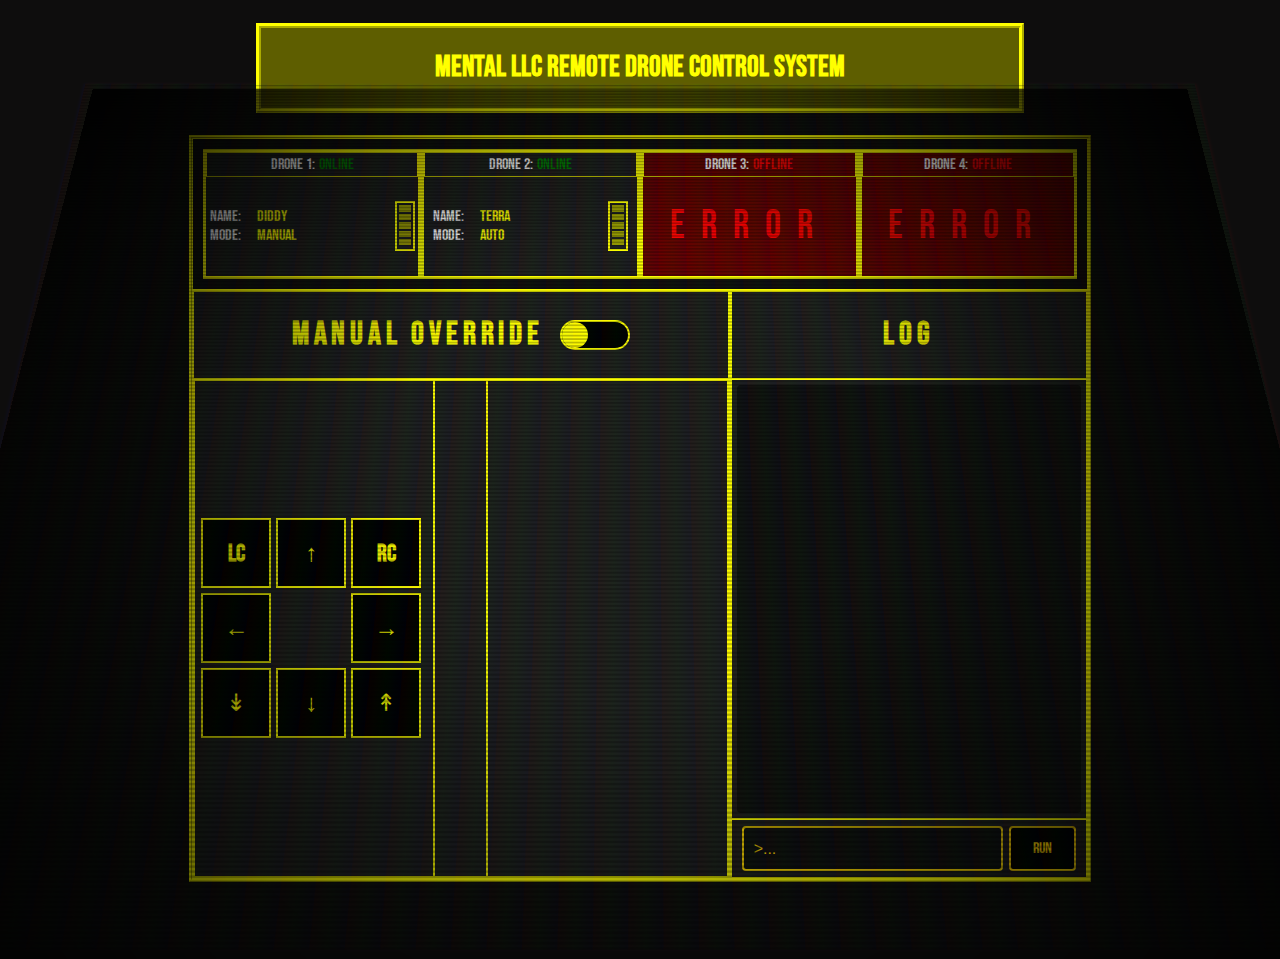
==== code/frontend/index.html @ a4b9ddc8 "added commands" ====
<!doctype html>
<html lang="en">
  <head>
    <meta charset="utf-8" />
    <link rel="preconnect" href="https://fonts.googleapis.com">
    <link rel="preconnect" href="https://fonts.gstatic.com" crossorigin>
    <link href="https://fonts.googleapis.com/css2?family=Bebas+Neue&display=swap" rel="stylesheet">    
    <meta name="viewport" content="width=device-width" />
    <title>Drone Control Interface</title>
    <link rel="stylesheet" href="styles.css">
  </head>
  <body>
    <div class="body-overlay"></div>
        <div id="Header" class="Header">
            <div id="logo" class="logo">
                <h1>MENTAL LLC REMOTE DRONE CONTROL SYSTEM</h1>      
            </div>
        </div>
        <main>
            <div id="droneSelect" class="droneSelect">
                <div id="droneCard1" class="droneCard">
                    <div id="droneStatusCard1" class="droneStatusCard">
                        <div id="droneNumber1" class="droneNumber">DRONE 1:</div> 
                        <div id="droneStatus1" class="droneStatus">ONLINE</div>
                    </div>
                    <div id="droneInfo1" class="droneInfo">
                        <div class="droneInfoSquare">
                            <div id="droneInformation1" class="droneInformation">
                                <div id="droneName1" class="droneName">
                                    <div id="droneNameTitle1" class="droneNameTitle">Name:</div>
                                    <div id="droneNameField1" class="droneNameField">DIDDY</div>
                                </div>
                                <div id="droneMode1" class="droneMode">
                                    <div id="droneModeTitle1" class="droneModeTitle">Mode:</div>
                                    <div id="droneModeField1" class="droneModeField">MANUAL</div>
                                </div>
                            </div>
                        </div>
                        <div class="battery">
                            <div class="battery-level">
                                <div class="division"></div>
                                <div class="division"></div>
                                <div class="division"></div>
                                <div class="division"></div>
                                <div class="division"></div>
                            </div>
                        </div>   
                    </div>
                </div>
                <div id="droneCard2" class="droneCard">
                    <div id="droneStatusCard2" class="droneStatusCard">
                        <div id="droneNumber2" class="droneNumber">DRONE 2:</div> 
                        <div id="droneStatus2" class="droneStatus">ONLINE</div>
                    </div>
                    <div id="droneInfo2" class="droneInfo">
                        <div class="droneInfoSquare">
                            <div id="droneName1" class="droneName">
                                <div id="droneNameTitle2" class="droneNameTitle">Name:</div>
                                <div id="droneNameField2" class="droneNameField">TERRA</div>
                            </div>
                            <div id="droneMode1" class="droneMode">
                                <div id="droneModeTitle2" class="droneModeTitle">Mode:</div>
                                <div id="droneModeField2" class="droneModeField">AUTO</div>
                            </div>
                        </div>
                        <div class="battery">
                            <div class="battery-level">
                                <div class="division"></div>
                                <div class="division"></div>
                                <div class="division"></div>
                                <div class="division"></div>
                                <div class="division"></div>
                            </div>
                        </div>   
                    </div>
                </div>
                <div id="droneCard3" class="droneCard">
                    <div id="droneStatusCard3" class="droneStatusCard">
                        <div id="droneNumber3" class="droneNumber">DRONE 3:</div> 
                        <div id="droneStatus3" class="droneStatus">OFFLINE</div>
                    </div>
                    <div id="droneInfo3" class="droneInfo">
                        <div id="droneInformation3" class="droneInformation">
                            <p class="flashing-text">ERROR</p>
                        </div>
                    </div>
                </div>
                <div id="droneCard4" class="droneCard">
                    <div id="droneStatusCard4" class="droneStatusCard">
                        <div id="droneNumber4" class="droneNumber">DRONE 4:</div> 
                        <div id="droneStatus4" class="droneStatus">OFFLINE</div>
                    </div>
                    <div id="droneInfo4" class="droneInfo">
                        <div id="droneInformation3" class="droneInformation">
                            <p class="flashing-text">ERROR</p>
                        </div>
                    </div>
                </div>
            </div>
            <div id="droneTable" class="droneTable">
                <div id="droneControlContainer" class="droneControlContainer">
                    <div id="droneControlSwitchContainer" class="droneControlSwitchContainer">
                        <h1>MANUAL OVERRIDE</h1>
                        <div class="toggle-container">
                            <input type="checkbox" id="toggle" class="toggle-checkbox">
                            <label for="toggle" class="toggle-label"></label>
                        </div>
                    </div>
                    <div id="droneManualControlContainer" class="droneManualControlContainer">
                        <div id="manualControls" class="manualControls">
                            <div class="control-panel">
                                <div class="button click" id="left-click">LC</div>
                                <div class="button arrow" id="up">↑</div>
                                <div class="button click" id="right-click">RC</div>
                                <div class="button arrow" id="left">←</div>
                                <div class="empty space"></div>
                                <div class="button arrow" id="right">→</div>
                                <div class="button arrow-level" id="level-down">↡</div>
                                <div class="button arrow" id="down">↓</div>
                                <div class="button arrow-level" id="level-up">↟</div>
                                
                                <script src="droneControl.js"></script>
                            </div>
                        </div>
                        <div id="droneModuleSelect" class="droneModuleSelect"></div>
                        <div id="droneModuleView" class="droneModuleView"></div>
                    </div>
                </div>
                <div id="droneCodeContainer" class="droneCodeContainer">
                    <div id="logTitle" class="logTitle">
                        <h1>LOG</h1>
                    </div>
                    <div id="logContainer" class="logContainer">
                        <textarea class="dark-input-field" disabled id="dark-input-field"> </textarea>
                    </div>
                    <div id="logInputContainer" class="logInputContainer">
                        <input type="text" placeholder=">..." class="dark-input", id="dark-input">
                        <button class="send-button" id="send-Button">RUN</button>
                    </div>
                </div>  
            </div>
        </main>
  </body>
</html>
---- code/frontend/styles.css ----
* {
    margin: 0;
    padding: 0;
    box-sizing: border-box;
}

html {
    height: 100%;
    display: flex;
    justify-content: center;
    font-family: 'Bebas Neue', sans-serif;
}

.Header {
    display: flex;
    align-items: center;
    justify-content: center;
    width: 80%;
    height: 15%;
}

main {
    border: 3px ridge yellow;
    height: 83%;
    width: 94%;
    display: flex;
    flex-direction: column;
}

.logo {
    background-color: rgb(94, 94, 0);
    border: 5px ridge yellow;
    text-align: center;
    width: 100%;
    display: flex;
    justify-content: center;
    align-items: center;
    height: 10vh;
}

body {
    overflow: hidden;
    width: 75%;
    display: flex;
    flex-direction: column;
    align-items: center;
    background-color: rgb(14, 13, 13); 
}

h1 {
    text-align: center;
    color: yellow;
}

.logo h1 {
    text-align: center;
    font-size: 1.8rem;
}

.droneSelect {
    display: flex;
    justify-content: space-around;
    align-items: center;
    width: 100%;
    height: 25%;
    border: 1px solid yellow;
    padding: 10px;
}

.droneCard {
    display: flex;
    flex-direction: column;
    justify-content: space-between;
    width: 25%;
    height: 100%;
    border: 3px solid yellow;
    background-color: rgb(30, 30, 30);
    color: white;
}

.droneStatusCard {
    border: 1px solid yellow;
    display: flex;
    justify-content: center;
}

.droneInfo {
    display: flex;
    justify-content: center;
    align-items: center;
    width: 100%;
    height: 100%;
    gap: 3rem;
}

.droneNumber, .droneStatus, .droneBattery {
    padding: 2px;
}

.droneName, .droneMode {
    display: flex;
    gap: 1rem;
}

.droneNameField, .droneModeField {
    color: yellow;
}

.droneBattery {
    display: flex;
    justify-content: center;
}

.droneTable {
    display: flex;
    width: 100%;
    height: 100%;
    background-color: rgb(30, 30, 30);
}

.droneControls {
    width: 60%;
    border: 1px solid yellow;
}

.controlSwitch {
    margin-bottom: 20px;
}

.droneCode {
    width: 40%;
    border: 1px solid yellow;
}

.codeTitle {
    margin-bottom: 10px;
}

.codeInput textarea {
    width: 100%;
    height: 100%;
}

.battery {
    width: 20px;
    height: 50px;
    border: 2px solid yellow;
    position: relative;
    display: inline-block;
    margin-left: 50px;
    padding: 2px;
}

.battery-level {
    display: flex;
    flex-direction: column-reverse;
    height: 100%;
    justify-content: space-between;
}

.division {
    height: 8px;
    background-color: rgb(155, 155, 1);
    margin-bottom: 2px;
    width: 100%;
}

.droneControlContainer {
    border: 1px solid yellow;
    width: 60%;
}

.droneCodeContainer {
    border: 1px solid yellow;
    width: 40%;
}

.droneControlSwitchContainer {
    border: 1px solid yellow;
    height: 15%;
    display: flex;
    justify-content: center;
    align-items: center;
    gap: 1rem;
    letter-spacing: 0.3rem;

}

.droneManualControlContainer {
    border: 1px solid yellow;
    height: 85%;
    display: flex;
}

.toggle-container {
    display: inline-block;
    position: relative;
    width: 70px;    
    height: 30px;
}

.toggle-checkbox {
    display: none;
}

.toggle-label {
    position: absolute;
    cursor: pointer;
    background-color: rgb(0, 0, 0);
    border: 2px solid yellow;
    border-radius: 30px;
    width: 100%;
    height: 100%;
    transition: background-color 0.3s;
}

.toggle-label::before {
    content: '';
    position: absolute;
    width: 26px;
    height: 26px;
    background-color: yellow;
    border-radius: 50%;
    transition: transform 0.3s;
}

.toggle-checkbox:checked + .toggle-label {
    background-color: olive;
}

.toggle-checkbox:checked + .toggle-label::before {
    transform: translateX(40px);
}

.flashing-text{
    color: rgb(255, 0, 0);
    animation: flash 1s infinite;
}

.logTitle {
    border: 1px solid yellow;
    height: 15%;
    display: flex;
    justify-content: center;
    align-items: center;
    gap: 1rem;
    letter-spacing: 0.3rem;
}

.logContainer {
    height: 75%;
    padding: 5px;
    border: 1px solid yellow;
}

.logInputContainer {
    height: 10%;
    border: 1px solid yellow;
    display: flex;
    align-items: center;
    padding-left: 10px;
    padding-right: 10px;
    justify-content: space-between;
}

.dark-input {
    background-color: #0f0f0f;
    color: #FFD700;
    border: 2px solid #FFD700;
    padding-left: 10px;
    font-size: 16px;
    border-radius: 4px;
    height: 80%;
    outline: none;
    width:78%;
}

.dark-input-field {
    background-color: #0f0f0f;
    padding: 5px;
    color: #FFD700;
    border: 0px;
    font-size: 16px;
    border-radius: 4px;
    height: 100%;
    outline: none;
    width:100%;
    resize: none;
}

.dark-input::placeholder {
    color: #FFD700;
}

.send-button {
    background-color: transparent;
    color: #FFD700;
    border: 2px solid #FFD700;
    padding: 10px 20px;
    font-size: 16px;
    cursor: pointer;
    border-radius: 4px;
    background-color: rgb(0, 0, 0);
    transition: background-color 0.3s ease;
    font-family: 'Bebas Neue', sans-serif;
    text-align: center;
    height: 80%;
    width: 20%;
    
    /* Center the text */
    display: flex;
    align-items: center;
    justify-content: center;
}

.send-button:hover {
    background-color: #ad9401;
    color: #333;
    box-shadow: 0px 0px 10px #abb800;
}

.manualControls {
    border: 1px solid yellow;
    width: 45%;
    display: flex;
    justify-content: center;
    align-items: center;
}

.droneModuleSelect{
    border: 1px solid yellow;
    width: 10%;
}

.droneModuleView{
    border: 1px solid yellow;
    width: 45%;
}

/* CONTROLS */

.control-panel {
    display: grid;
    row-gap: 5px;
    justify-content: center;
    align-items: center;
    grid-template-columns: repeat(3, 75px);
    width: 100%;
}

.control-panel .button {
    background-color: #000000;
    color: yellow;
    border: 2px solid yellow;
    width: 70px;
    height: 70px;
    display: flex;
    justify-content: center;
    align-items: center;
    font-size: 24px;
    cursor: pointer;
    transition: background-color 0.2s, box-shadow 0.2s;
}

.control-panel .button:hover {
    background-color: rgb(151, 151, 1);
    color: black;
    box-shadow: 0px 0px 10px #abb800;
}

.arrow {
    font-size: 40px;
}

.click {
    font-size: 18px;
    font-weight: bold;
}

.arrow-level {
    font-size: 36px;
}

/* CRT EFFECT */

.body-overlay {
    position: absolute;
    top: 0;
    left: 0;
    width: 100%;
    height: 100%;
    background: linear-gradient(rgba(16, 14, 14, 0) 50%, rgba(0, 0, 0, 0.25) 50%),
      linear-gradient(
        90deg,
        rgba(255, 0, 0, 0.03),
        rgba(0, 255, 0, 0.03),
        rgba(0, 0, 255, 0.03)
      );
    background-size: 100% 4px, 30px 100%;
    z-index: 1;
    animation: flicker 300ms infinite;
    pointer-events: none;
    box-shadow: 2px 0px 3px rgba(255, 0, 0, 0.05), -2px 0px 3px rgba(0, 0, 255, 0.05);
    transform: perspective(1000px) rotateX(20deg)
}

.body-overlay:after {
    content: "";
    position: absolute;
    top: 0;
    left: 0;
    width: 100%;
    height: 100%;
    background: radial-gradient(circle, rgba(255, 255, 255, 0) 30%, rgba(0, 0, 0, 1) 100%);
    z-index: 2;
    pointer-events: none;
    transform: perspective(1000px) rotateX(2deg)
}

/* KEYFRAMES */

@keyframes flicker {
    0%, 100% {
        transform: translateY(0px);
        opacity: 0.95;
    }
    50% {
        transform: translateY(1px);
        opacity: 1;
    }
    25%, 75% {
        transform: translateY(2px);
        opacity: 0.9;
    }
    10%, 90% {
        opacity: 0.85;
    }
}

@keyframes flash {
    0%, 100% { opacity: 1; }
    50% { opacity: 0; }
}

/* SHOULD BE DONE WITH JS FROM HERE ON */

#droneStatus1, #droneStatus2 {
    color: green;
}

#droneStatus3, #droneStatus4 {
    color: red;
}

#droneInformation3, #droneInformation4 {
    font-size: 2.5rem;
    letter-spacing: 1rem;    
    color: red;
}


#droneCard3, #droneCard4 {
    background-color: rgb(100, 0, 0);
}
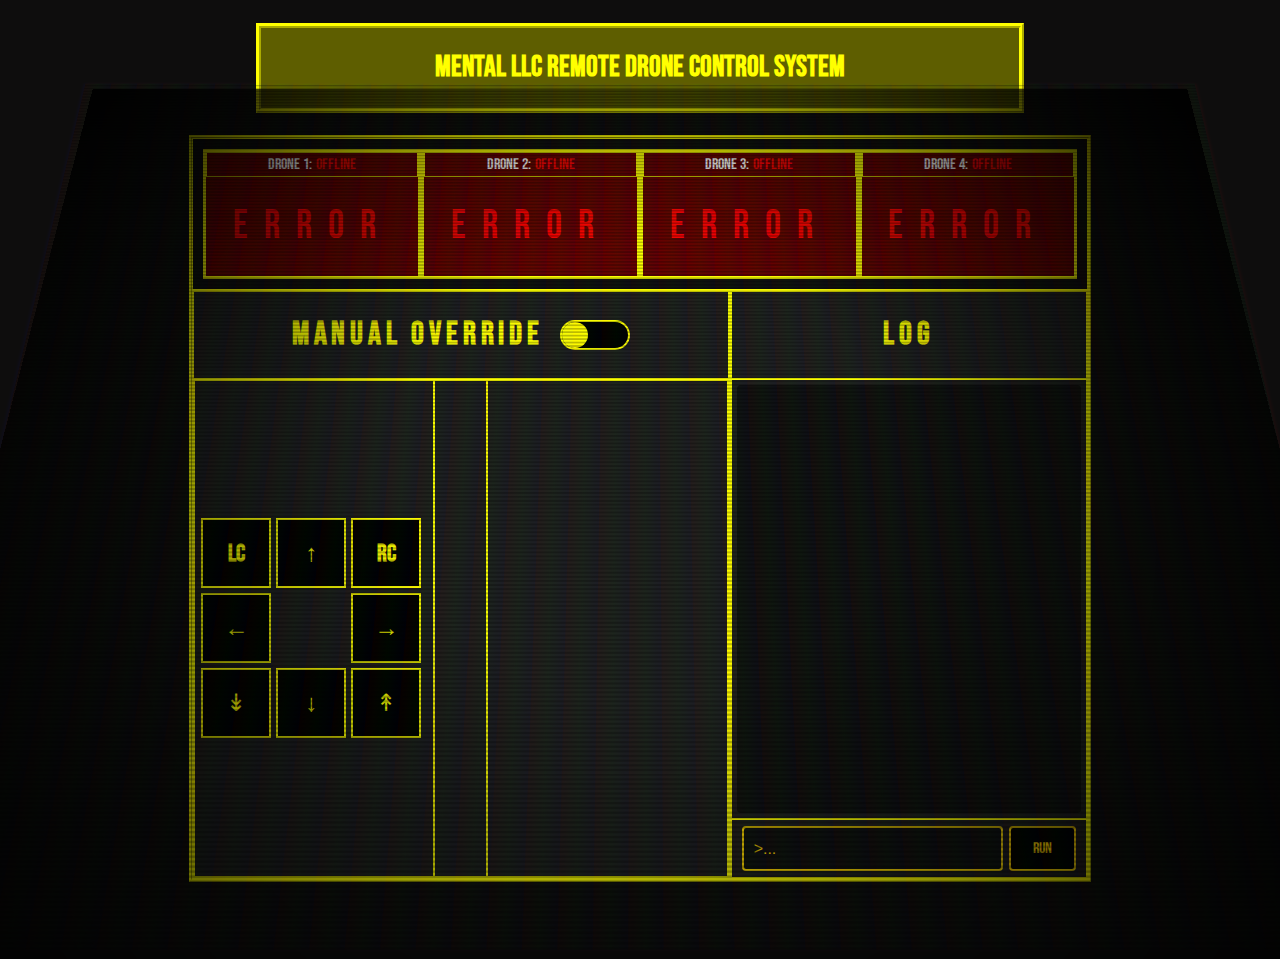
==== commit 59afac72: "added drone connectivity" ====
--- a/code/frontend/index.html
+++ b/code/frontend/index.html
@@ -18,80 +18,46 @@
         </div>
         <main>
             <div id="droneSelect" class="droneSelect">
-                <div id="droneCard1" class="droneCard">
+                <div id="droneCard1" class="droneCard droneCardOffline">
                     <div id="droneStatusCard1" class="droneStatusCard">
                         <div id="droneNumber1" class="droneNumber">DRONE 1:</div> 
-                        <div id="droneStatus1" class="droneStatus">ONLINE</div>
+                        <div id="droneStatus1" class="droneStatus droneStatusOffline">OFFLINE</div>
                     </div>
-                    <div id="droneInfo1" class="droneInfo">
-                        <div class="droneInfoSquare">
-                            <div id="droneInformation1" class="droneInformation">
-                                <div id="droneName1" class="droneName">
-                                    <div id="droneNameTitle1" class="droneNameTitle">Name:</div>
-                                    <div id="droneNameField1" class="droneNameField">DIDDY</div>
-                                </div>
-                                <div id="droneMode1" class="droneMode">
-                                    <div id="droneModeTitle1" class="droneModeTitle">Mode:</div>
-                                    <div id="droneModeField1" class="droneModeField">MANUAL</div>
-                                </div>
-                            </div>
+                    <div id="droneInfo1" class="droneInfo droneInfoOffline">
+                        <div id="droneInformation1" class="droneInformation">
+                            <p class="flashing-text">ERROR</p>
                         </div>
-                        <div class="battery">
-                            <div class="battery-level">
-                                <div class="division"></div>
-                                <div class="division"></div>
-                                <div class="division"></div>
-                                <div class="division"></div>
-                                <div class="division"></div>
-                            </div>
-                        </div>   
                     </div>
                 </div>
-                <div id="droneCard2" class="droneCard">
+                <div id="droneCard2" class="droneCard droneCardOffline">
                     <div id="droneStatusCard2" class="droneStatusCard">
                         <div id="droneNumber2" class="droneNumber">DRONE 2:</div> 
-                        <div id="droneStatus2" class="droneStatus">ONLINE</div>
+                        <div id="droneStatus2" class="droneStatus droneStatusOffline">OFFLINE</div>
                     </div>
-                    <div id="droneInfo2" class="droneInfo">
-                        <div class="droneInfoSquare">
-                            <div id="droneName1" class="droneName">
-                                <div id="droneNameTitle2" class="droneNameTitle">Name:</div>
-                                <div id="droneNameField2" class="droneNameField">TERRA</div>
-                            </div>
-                            <div id="droneMode1" class="droneMode">
-                                <div id="droneModeTitle2" class="droneModeTitle">Mode:</div>
-                                <div id="droneModeField2" class="droneModeField">AUTO</div>
-                            </div>
+                    <div id="droneInfo2" class="droneInfo droneInfoOffline">
+                        <div id="droneInformation2" class="droneInformation">
+                            <p class="flashing-text">ERROR</p>
                         </div>
-                        <div class="battery">
-                            <div class="battery-level">
-                                <div class="division"></div>
-                                <div class="division"></div>
-                                <div class="division"></div>
-                                <div class="division"></div>
-                                <div class="division"></div>
-                            </div>
-                        </div>   
                     </div>
                 </div>
-                <div id="droneCard3" class="droneCard">
+                <div id="droneCard3" class="droneCard droneCardOffline">
                     <div id="droneStatusCard3" class="droneStatusCard">
                         <div id="droneNumber3" class="droneNumber">DRONE 3:</div> 
-                        <div id="droneStatus3" class="droneStatus">OFFLINE</div>
+                        <div id="droneStatus3" class="droneStatus droneStatusOffline">OFFLINE</div>
                     </div>
-                    <div id="droneInfo3" class="droneInfo">
+                    <div id="droneInfo3" class="droneInfo droneInfoOffline">
                         <div id="droneInformation3" class="droneInformation">
                             <p class="flashing-text">ERROR</p>
                         </div>
                     </div>
                 </div>
-                <div id="droneCard4" class="droneCard">
+                <div id="droneCard4" class="droneCard droneCardOffline">
                     <div id="droneStatusCard4" class="droneStatusCard">
                         <div id="droneNumber4" class="droneNumber">DRONE 4:</div> 
-                        <div id="droneStatus4" class="droneStatus">OFFLINE</div>
+                        <div id="droneStatus4" class="droneStatus droneStatusOffline">OFFLINE</div>
                     </div>
-                    <div id="droneInfo4" class="droneInfo">
-                        <div id="droneInformation3" class="droneInformation">
+                    <div id="droneInfo4" class="droneInfo droneInfoOffline">
+                        <div id="droneInformation4" class="droneInformation">
                             <p class="flashing-text">ERROR</p>
                         </div>
                     </div>
--- a/code/frontend/styles.css
+++ b/code/frontend/styles.css
@@ -78,6 +78,10 @@
     color: white;
 }
 
+.selected {
+    background-color: rgb(63, 63, 0);
+}
+
 .droneStatusCard {
     border: 1px solid yellow;
     display: flex;
@@ -86,11 +90,8 @@
 
 .droneInfo {
     display: flex;
-    justify-content: center;
-    align-items: center;
-    width: 100%;
-    height: 100%;
-    gap: 3rem;
+    width: 100%;
+    height: 100%;
 }
 
 .droneNumber, .droneStatus, .droneBattery {
@@ -442,25 +443,36 @@
     50% { opacity: 0; }
 }
 
-/* SHOULD BE DONE WITH JS FROM HERE ON */
-
-#droneStatus1, #droneStatus2 {
+.droneStatusOnline {
     color: green;
 }
 
-#droneStatus3, #droneStatus4 {
+.droneStatusOffline {
     color: red;
 }
 
-#droneInformation3, #droneInformation4 {
+.droneInformation {
+    display: flex;
+    justify-content: center;
+    align-items: center;
+    width: 100%;
+    height: 100%;
+}
+
+.droneInformationOffline {
     font-size: 2.5rem;
     letter-spacing: 1rem;    
     color: red;
 }
 
-
-#droneCard3, #droneCard4 {
+.droneCardOffline {
     background-color: rgb(100, 0, 0);
 }
 
-
+.droneInfoOffline {
+    font-size: 2.5rem;
+    letter-spacing: 1rem;    
+    color: red;
+}
+
+
